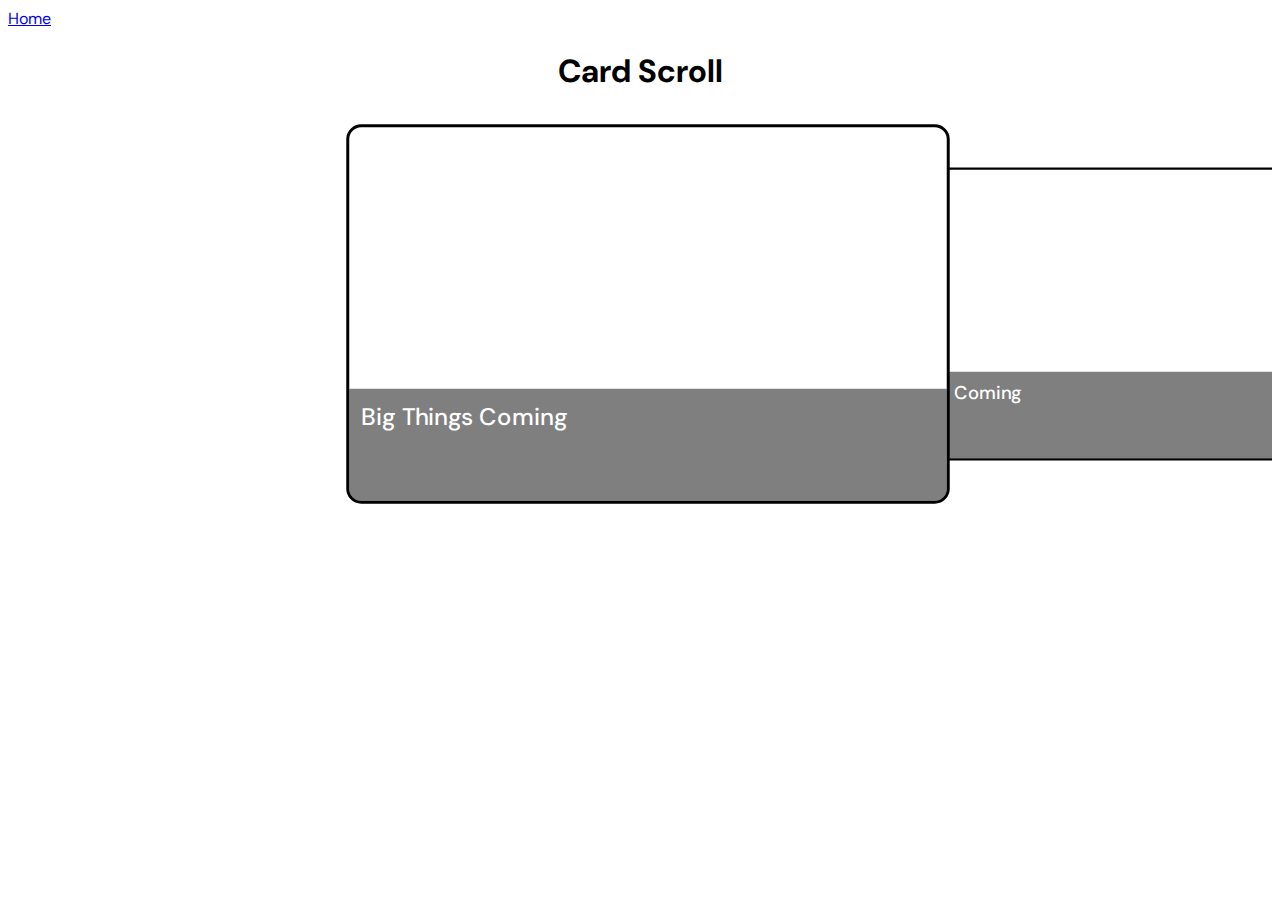
==== card-scroll/index.html @ 2a635ff0 "Added card-scroll project" ====
<!DOCTYPE html>
<html lang="en">
  <head>
    <meta charset="UTF-8">
    <meta name="viewport" content="width=device-width, initial-scale=1.0">
    <link rel="stylesheet" href="style.css">
    <link rel="stylesheet" href="../style.css">
    <script src="script.js" defer></script>
    <title>Document</title>
  </head>
  <body>
    <main>
      <a href="../index.html">Home</a>
      <h1>Card Scroll</h1>
      <div class="card-scroll" id="container">
        <section class="card">
          <footer>
            <p>
              Big Things Coming
            </p>
          </footer>  
        </section>
        <section class="card">
          <footer>
            <p>
              Big Things Coming
            </p>
          </footer>  
        </section>
        <section class="card">
          <footer>
            <p>
              Big Things Coming
            </p>
          </footer>  
        </section>
        <section class="card">
          <footer>
            <p>
              Big Things Coming
            </p>
          </footer>  
        </section>
        <section class="card">
          <footer>
            <p>
              Big Things Coming
            </p>
          </footer>  
        </section>
        <section class="card">
          <footer>
            <p>
              Big Things Coming
            </p>
          </footer>  
        </section>
        <section class="card">
          <footer>
            <p>
              Big Things Coming
            </p>
          </footer>  
        </section>
      </div>
    </main>
  </body>
</html>
---- card-scroll/style.css ----
.card-scroll {
  display: flex;
  flex-wrap: nowrap;
  overflow-x: scroll;
  overflow-y: visible;
  height: 400px;
  align-items: center;
  gap: 2em;
}

.card {
  position: relative;
  width: 400px;
  height: 250px;
  border: 2px solid black;
  border-radius: 10px;
  background-color: white;
  flex-shrink: 0;
}

.card footer {
  position: absolute;
  bottom: 0;
  width: 100%;
  height: 75px;
  background-color: rgba(0, 0, 0, 0.5);
  border-radius: 0 0 8px 8px;
}

.card footer p {
  color: white;
  margin: 0.5em;
  font-weight: 500;
}
---- style.css ----
@import url('https://fonts.googleapis.com/css2?family=DM+Sans:ital,opsz,wght@0,9..40,100..1000;1,9..40,100..1000&family=Poppins:ital,wght@0,100;0,200;0,300;0,400;0,500;0,600;0,700;0,800;0,900;1,100;1,200;1,300;1,400;1,500;1,600;1,700;1,800;1,900&display=swap');

h1 {
  text-align: center;
}

body {
  font-family: "DM Sans", Geneva, Tahoma, sans-serif;
}
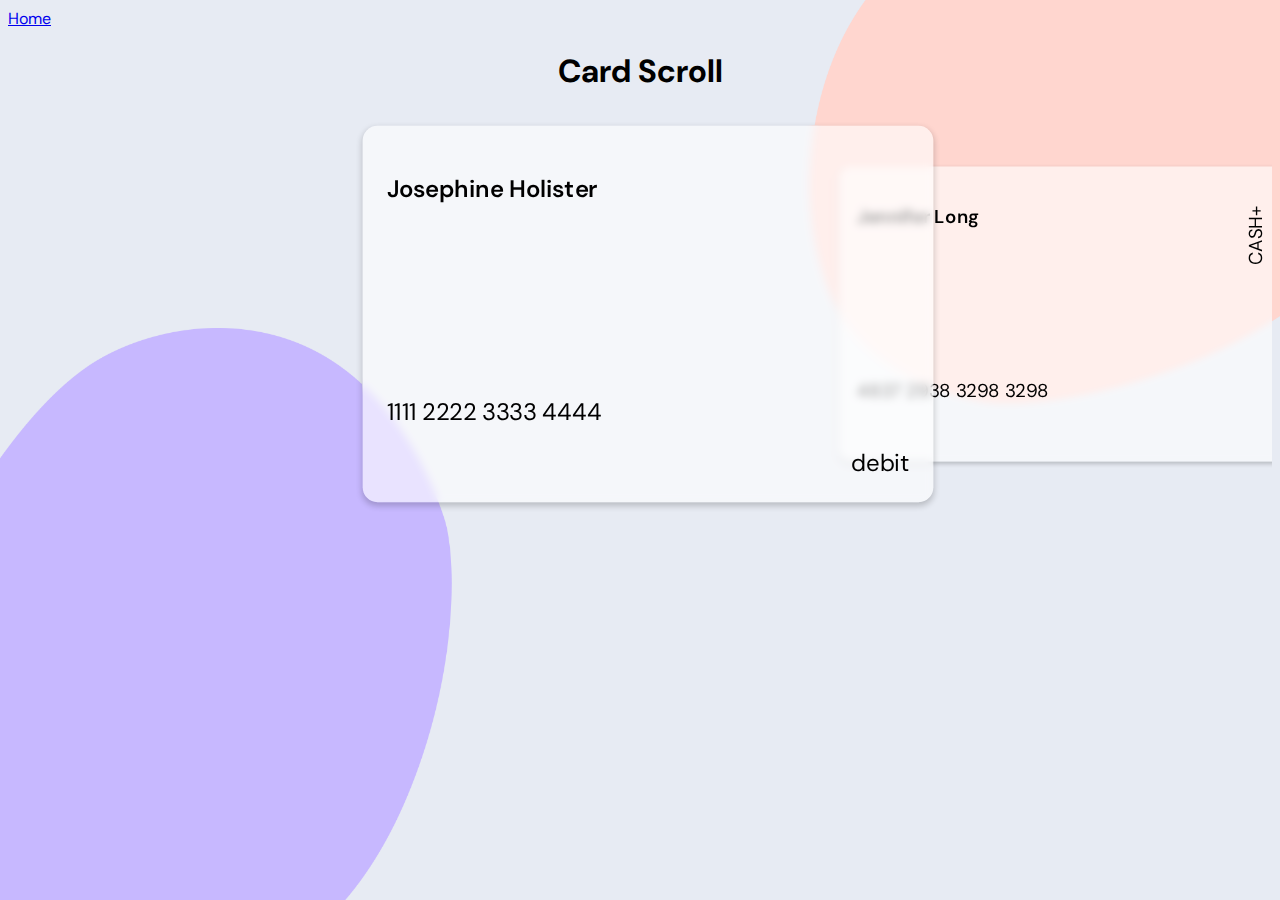
==== commit 135f0fb4: "Added lots of fun styling" ====
--- a/card-scroll/index.html
+++ b/card-scroll/index.html
@@ -6,7 +6,7 @@
     <link rel="stylesheet" href="style.css">
     <link rel="stylesheet" href="../style.css">
     <script src="script.js" defer></script>
-    <title>Document</title>
+    <title>Card Scroll</title>
   </head>
   <body>
     <main>
@@ -14,53 +14,40 @@
       <h1>Card Scroll</h1>
       <div class="card-scroll" id="container">
         <section class="card">
-          <footer>
-            <p>
-              Big Things Coming
-            </p>
-          </footer>  
+          <h2>Josephine Holister</h2>
+          <p class="number">1111 2222 3333 4444</p>
+          <p class="type">debit</p>
         </section>
         <section class="card">
-          <footer>
-            <p>
-              Big Things Coming
-            </p>
-          </footer>  
+          <h2>Jennifer Long</h2>
+          <p class="number">4837 2938 3298 3298</p>
+          <p class="type">CASH+</p>
         </section>
         <section class="card">
-          <footer>
-            <p>
-              Big Things Coming
-            </p>
-          </footer>  
+          <h2>Gerald Bernard</h2>
+          <p class="number">1234 5678 9378 2932</p>
+          <p class="type">&lt; Miles</p>
         </section>
         <section class="card">
-          <footer>
-            <p>
-              Big Things Coming
-            </p>
-          </footer>  
+          <h2>Tou Walker</h2>
+          <p class="number">1722 2127 9483 2981</p>
+          <p class="type">BUSINESS</p>
         </section>
         <section class="card">
-          <footer>
-            <p>
-              Big Things Coming
-            </p>
-          </footer>  
+          <h2>Peter Heineken</h2>
+          <p class="number">4242 4242 4242 4242</p>
+          <p class="type">stripe</p>
         </section>
         <section class="card">
-          <footer>
-            <p>
-              Big Things Coming
-            </p>
-          </footer>  
+          <h2>Raj Williamson</h2>
+          <p class="number">9876 5432 1092 4944</p>
+          <p class="type">ACTIVE<br>CASH</p>
         </section>
+        
         <section class="card">
-          <footer>
-            <p>
-              Big Things Coming
-            </p>
-          </footer>  
+          <h2>John Sanderson</h2>
+          <p class="number">3983 3984 4938 3298</p>
+          <p class="type">PLATINUM</p>
         </section>
       </div>
     </main>
--- a/card-scroll/style.css
+++ b/card-scroll/style.css
@@ -1,3 +1,9 @@
+body {
+  background-image: url('../img/card-scroll.png');
+  background-size: cover;
+  background-repeat: no-repeat;
+}
+
 .card-scroll {
   display: flex;
   flex-wrap: nowrap;
@@ -8,27 +14,71 @@
   gap: 2em;
 }
 
+.card-scroll::-webkit-scrollbar {
+  display: none;
+}
+
 .card {
   position: relative;
-  width: 400px;
-  height: 250px;
-  border: 2px solid black;
+  width: 350px;
+  height: 220px;
   border-radius: 10px;
-  background-color: white;
+  background-color: rgba(255, 255, 255, 0.6);
   flex-shrink: 0;
+  backdrop-filter: blur(3px);
+  box-shadow: 0px 2px 4px rgba(0, 0, 0, 0.2);
+  padding: 1em;
 }
 
-.card footer {
-  position: absolute;
-  bottom: 0;
-  width: 100%;
-  height: 75px;
-  background-color: rgba(0, 0, 0, 0.5);
-  border-radius: 0 0 8px 8px;
+.card h2 {
+  margin-top: 1em;
+  font-weight: 600;
+  font-size: 1em;
 }
 
-.card footer p {
-  color: white;
-  margin: 0.5em;
-  font-weight: 500;
+.card .number {
+  margin-top: 8em;
 }
+
+.card .type {
+  position: absolute;
+}
+
+.card:nth-child(1) .type {
+  right: 1em;
+  bottom: 0;
+}
+
+.card:nth-child(2) .type {
+  transform: rotate(270deg);
+  right: 0;
+  top: 2em;
+}
+
+.card:nth-child(3) .type {
+  right: 1em;
+  bottom: 0;
+}
+
+.card:nth-child(4) .type {
+  right: 1em;
+  top: 0;
+}
+
+.card:nth-child(5) .type {
+  right: 1em;
+  bottom: 0;
+}
+
+.card:nth-child(6) .type {
+  right: 1em;
+  top: 0;
+  text-align: right;
+  line-height: 100%;
+}
+
+.card:nth-child(7) .type {
+  transform: rotate(270deg);
+  right: -0.7em;
+  top: 2em;
+}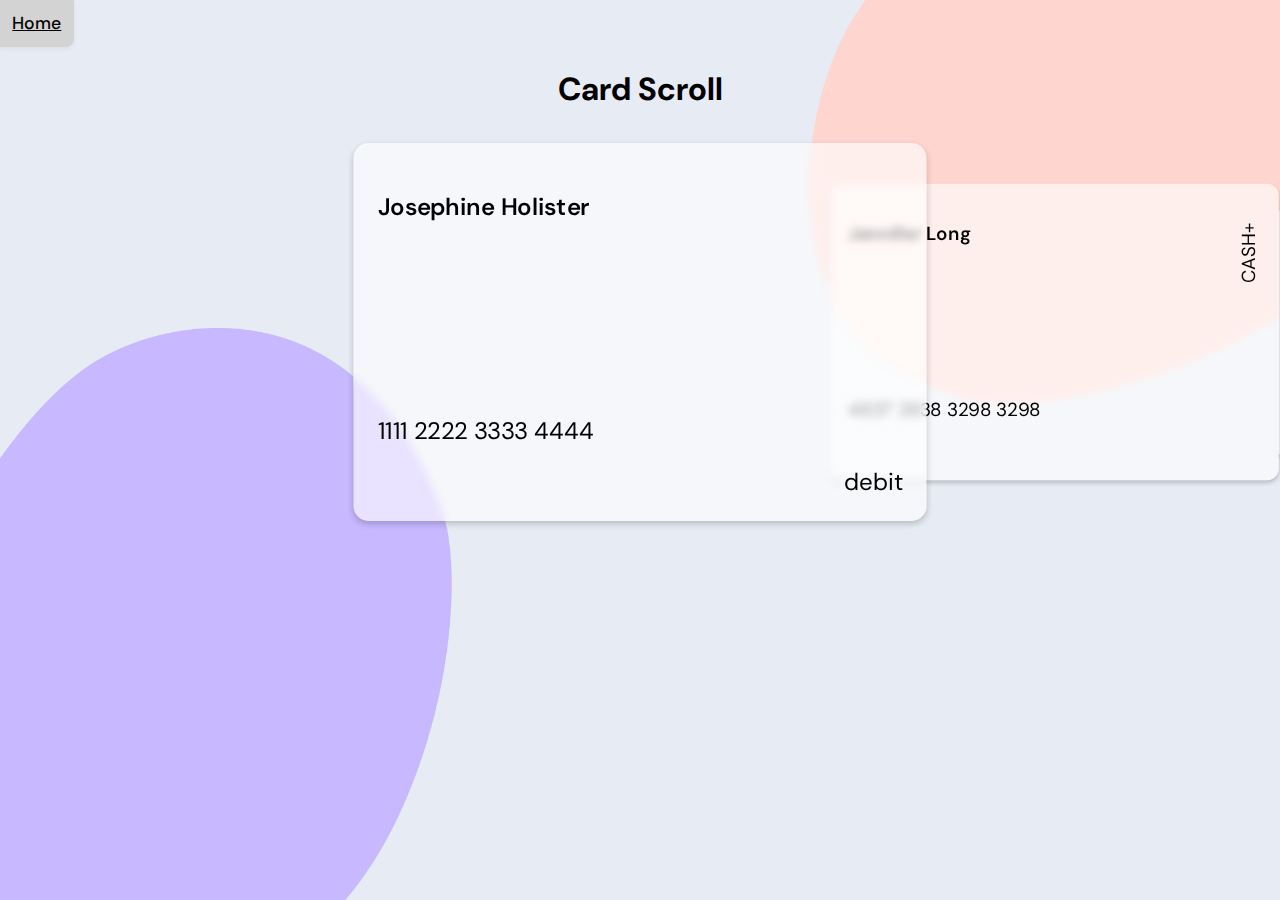
==== commit 91bddced: "Added home button styling" ====
--- a/card-scroll/index.html
+++ b/card-scroll/index.html
@@ -10,7 +10,7 @@
   </head>
   <body>
     <main>
-      <a href="../index.html">Home</a>
+      <a href="../index.html" class="home-link">Home</a>
       <h1>Card Scroll</h1>
       <div class="card-scroll" id="container">
         <section class="card">
--- a/style.css
+++ b/style.css
@@ -6,4 +6,24 @@
 
 body {
   font-family: "DM Sans", Geneva, Tahoma, sans-serif;
+  margin: 0;
+}
+
+.home-link {
+  display: inline-block;
+  background-color: white;
+  border-radius: 0 0 8px 0;
+  padding: 0.7em;
+  box-shadow: 0px 2px 4px rgba(0, 0, 0, 0.05);
+  text-decoration: none;
+  color: black;
+  transition: 50ms ease-out;
+  font-size: 1.1em;
+  font-weight: 500;
+}
+
+.home-link:hover {
+  background-color: lightgray;
+  text-decoration: underline;
+  transition: 0.1s ease-out;
 }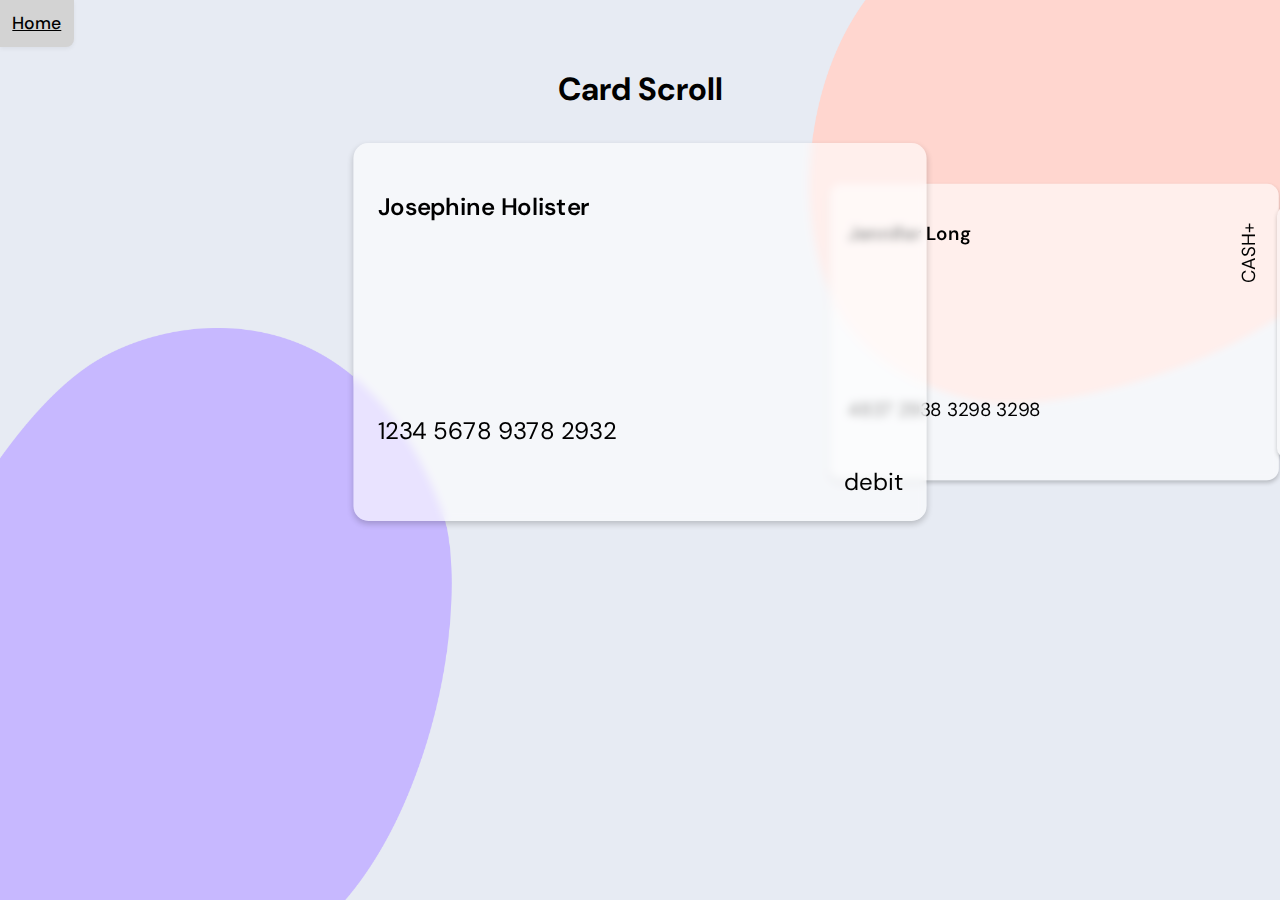
==== commit bf90b8f1: "Swapped card numbers" ====
--- a/card-scroll/index.html
+++ b/card-scroll/index.html
@@ -15,7 +15,7 @@
       <div class="card-scroll" id="container">
         <section class="card">
           <h2>Josephine Holister</h2>
-          <p class="number">1111 2222 3333 4444</p>
+          <p class="number">1234 5678 9378 2932</p>
           <p class="type">debit</p>
         </section>
         <section class="card">
@@ -25,7 +25,7 @@
         </section>
         <section class="card">
           <h2>Gerald Bernard</h2>
-          <p class="number">1234 5678 9378 2932</p>
+          <p class="number">1111 2222 3333 4444</p>
           <p class="type">&lt; Miles</p>
         </section>
         <section class="card">
--- a/card-scroll/style.css
+++ b/card-scroll/style.css
@@ -26,6 +26,7 @@
   background-color: rgba(255, 255, 255, 0.6);
   flex-shrink: 0;
   backdrop-filter: blur(3px);
+  -webkit-backdrop-filter: blur(3px);
   box-shadow: 0px 2px 4px rgba(0, 0, 0, 0.2);
   padding: 1em;
 }
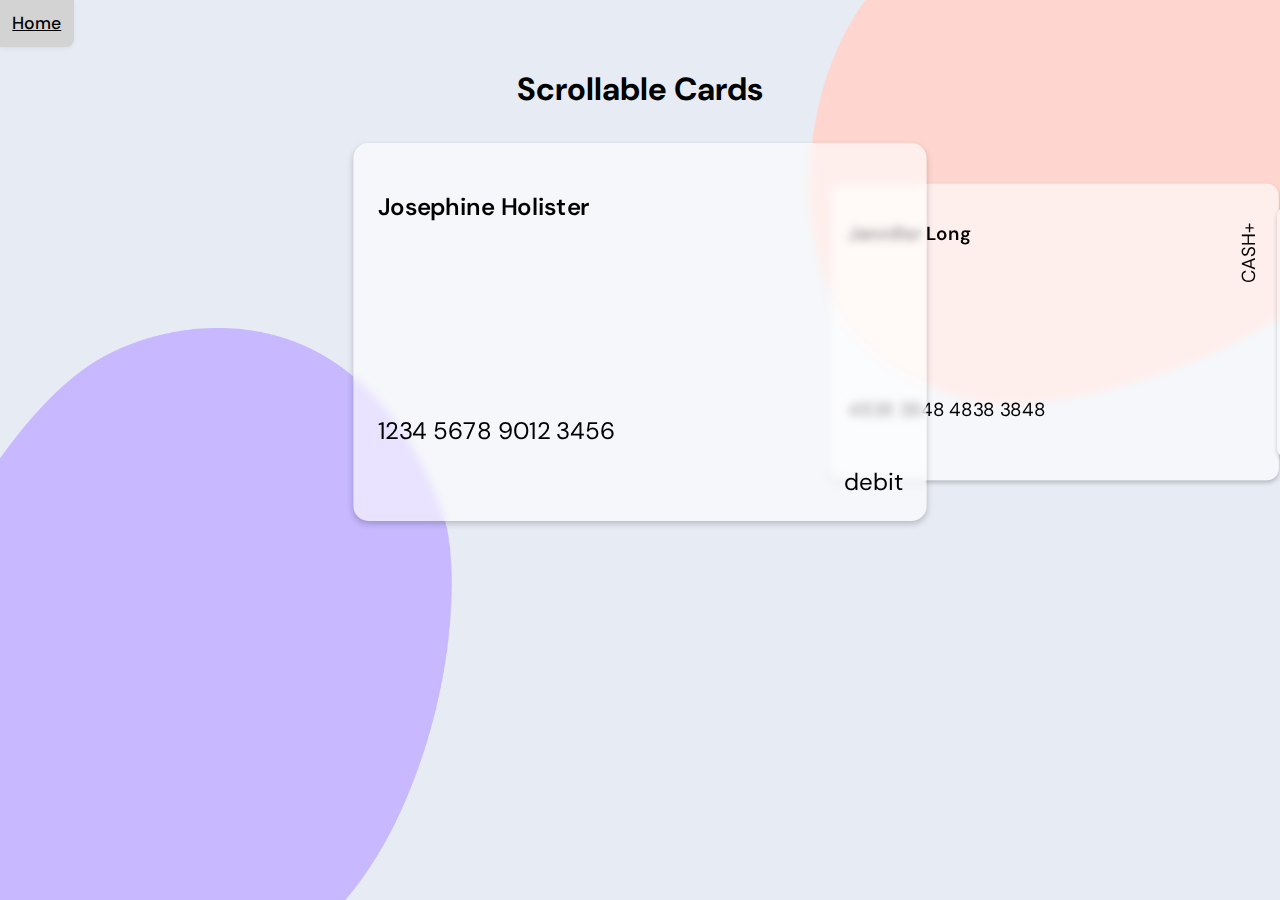
==== commit aabfb7e0: "Organizational Changes" ====
--- a/card-scroll/index.html
+++ b/card-scroll/index.html
@@ -2,25 +2,26 @@
 <html lang="en">
   <head>
     <meta charset="UTF-8">
+    <meta http-equiv="X-UA-Compatible" content="IE=edge">
     <meta name="viewport" content="width=device-width, initial-scale=1.0">
+    <title>Card Scroll</title>
+    <link rel="stylesheet" href="../style.css">
     <link rel="stylesheet" href="style.css">
-    <link rel="stylesheet" href="../style.css">
     <script src="script.js" defer></script>
-    <title>Card Scroll</title>
   </head>
   <body>
     <main>
       <a href="../index.html" class="home-link">Home</a>
-      <h1>Card Scroll</h1>
+      <h1>Scrollable Cards</h1>
       <div class="card-scroll" id="container">
         <section class="card">
           <h2>Josephine Holister</h2>
-          <p class="number">1234 5678 9378 2932</p>
+          <p class="number">1234 5678 9012 3456</p>
           <p class="type">debit</p>
         </section>
         <section class="card">
           <h2>Jennifer Long</h2>
-          <p class="number">4837 2938 3298 3298</p>
+          <p class="number">4838 3848 4838 3848</p>
           <p class="type">CASH+</p>
         </section>
         <section class="card">
@@ -30,7 +31,7 @@
         </section>
         <section class="card">
           <h2>Tou Walker</h2>
-          <p class="number">1722 2127 9483 2981</p>
+          <p class="number">1721 7217 2172 1721</p>
           <p class="type">BUSINESS</p>
         </section>
         <section class="card">
@@ -40,16 +41,15 @@
         </section>
         <section class="card">
           <h2>Raj Williamson</h2>
-          <p class="number">9876 5432 1092 4944</p>
+          <p class="number">9876 6789 9876 6789</p>
           <p class="type">ACTIVE<br>CASH</p>
         </section>
-        
         <section class="card">
           <h2>John Sanderson</h2>
-          <p class="number">3983 3984 4938 3298</p>
+          <p class="number">5656 5656 5656 5656</p>
           <p class="type">PLATINUM</p>
         </section>
       </div>
     </main>
   </body>
-</html>+</html>
--- a/style.css
+++ b/style.css
@@ -10,20 +10,20 @@
 }
 
 .home-link {
-  display: inline-block;
   background-color: white;
   border-radius: 0 0 8px 0;
-  padding: 0.7em;
   box-shadow: 0px 2px 4px rgba(0, 0, 0, 0.05);
-  text-decoration: none;
   color: black;
-  transition: 50ms ease-out;
+  display: inline-block;
   font-size: 1.1em;
   font-weight: 500;
+  padding: 0.7em;
+  text-decoration: none;
+  transition: 75ms ease-out;
 }
 
 .home-link:hover {
   background-color: lightgray;
   text-decoration: underline;
   transition: 0.1s ease-out;
-}+}
--- a/card-scroll/style.css
+++ b/card-scroll/style.css
@@ -1,17 +1,16 @@
 body {
   background-image: url('../img/card-scroll.png');
+  background-repeat: no-repeat;
   background-size: cover;
-  background-repeat: no-repeat;
 }
 
 .card-scroll {
+  align-items: center;
   display: flex;
   flex-wrap: nowrap;
+  gap: 2em;
+  height: 400px;
   overflow-x: scroll;
-  overflow-y: visible;
-  height: 400px;
-  align-items: center;
-  gap: 2em;
 }
 
 .card-scroll::-webkit-scrollbar {
@@ -19,22 +18,22 @@
 }
 
 .card {
+  -webkit-backdrop-filter: blur(3px);
+  backdrop-filter: blur(3px);
+  background-color: rgba(255, 255, 255, 0.6);
+  border-radius: 10px;
+  box-shadow: 0px 2px 4px rgba(0, 0, 0, 0.2);
+  flex-shrink: 0;
+  height: 220px;
+  padding: 1em;
   position: relative;
   width: 350px;
-  height: 220px;
-  border-radius: 10px;
-  background-color: rgba(255, 255, 255, 0.6);
-  flex-shrink: 0;
-  backdrop-filter: blur(3px);
-  -webkit-backdrop-filter: blur(3px);
-  box-shadow: 0px 2px 4px rgba(0, 0, 0, 0.2);
-  padding: 1em;
 }
 
 .card h2 {
+  font-size: 1em;
+  font-weight: 600;
   margin-top: 1em;
-  font-weight: 600;
-  font-size: 1em;
 }
 
 .card .number {
@@ -46,19 +45,19 @@
 }
 
 .card:nth-child(1) .type {
+  bottom: 0;
   right: 1em;
-  bottom: 0;
 }
 
 .card:nth-child(2) .type {
-  transform: rotate(270deg);
   right: 0;
   top: 2em;
+  transform: rotate(270deg);
 }
 
 .card:nth-child(3) .type {
+  bottom: 0;
   right: 1em;
-  bottom: 0;
 }
 
 .card:nth-child(4) .type {
@@ -67,19 +66,19 @@
 }
 
 .card:nth-child(5) .type {
+  bottom: 0;
   right: 1em;
-  bottom: 0;
 }
 
 .card:nth-child(6) .type {
+  line-height: 100%;
   right: 1em;
+  text-align: right;
   top: 0;
-  text-align: right;
-  line-height: 100%;
 }
 
 .card:nth-child(7) .type {
-  transform: rotate(270deg);
   right: -0.7em;
   top: 2em;
-}+  transform: rotate(270deg);
+}
